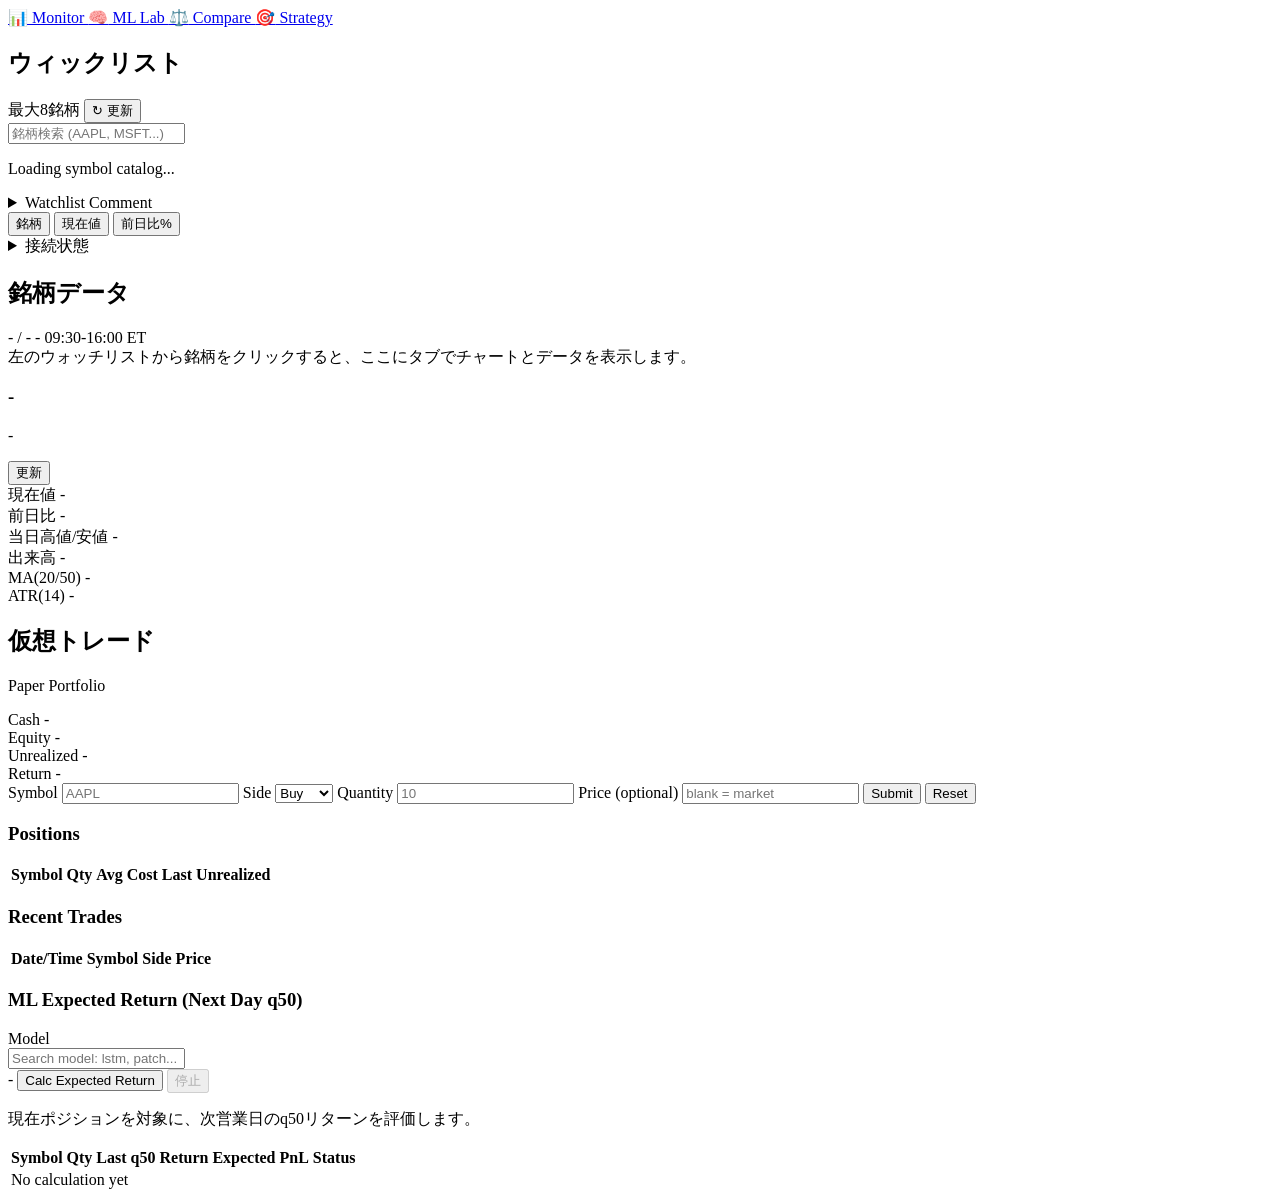
==== app/static/index.html @ d01261a5 "a" ====
<!doctype html>
<html lang="ja">

<head>
  <meta charset="UTF-8" />
  <meta name="viewport" content="width=device-width, initial-scale=1.0" />
  <title>Market Data Analyzer</title>
  <link rel="preconnect" href="https://fonts.googleapis.com" />
  <link rel="preconnect" href="https://fonts.gstatic.com" crossorigin />
  <link rel="stylesheet" href="/static/styles.css?v=20260219a" />
</head>

<body class="monitor-page terminal-page">
  <nav class="nav-tabs" aria-label="Main navigation">
    <a href="/" class="nav-tab" data-path="/">
      <span class="nav-tab-icon">📊</span> Monitor
    </a>
    <a href="/ml-lab" class="nav-tab" data-path="/ml-lab">
      <span class="nav-tab-icon">🧠</span> ML Lab
    </a>
    <a href="/compare-lab" class="nav-tab" data-path="/compare-lab">
      <span class="nav-tab-icon">⚖️</span> Compare
    </a>
    <a href="/strategy-lab" class="nav-tab" data-path="/strategy-lab">
      <span class="nav-tab-icon">🎯</span> Strategy
    </a>
  </nav>

  <main class="terminal-layout">
    <section class="terminal-pane watch-pane" aria-label="ウィックリスト">
      <header class="pane-head">
        <h1>ウィックリスト</h1>
        <span class="pane-sub">最大8銘柄</span>
        <button id="watchlist-refresh" type="button" class="minor-action watchlist-refresh-btn"
          title="株価と前日比を最新データで更新">↻ 更新</button>
      </header>

      <div id="symbol-search-area" class="terminal-search">
        <input id="symbol-search" name="symbol-search" type="text" autocomplete="off"
          placeholder="銘柄検索 (AAPL, MSFT...)" />
        <div id="symbol-dropdown" class="symbol-dropdown hidden"></div>
      </div>
      <p id="catalog-meta" class="hint">Loading symbol catalog...</p>
      <p id="selection-error" class="hint error"></p>

      <details id="watch-llm-panel" class="watch-llm-panel" aria-label="ウォッチリスト短評">
        <summary class="watch-llm-summary">
          <span class="watch-llm-title">Watchlist Comment</span>
        </summary>
        <div class="watch-llm-head">
          <button id="watch-llm-refresh" type="button" class="minor-action watch-llm-refresh" title="コメントを再生成">↻ 再生成</button>
        </div>
        <p id="watch-llm-text" class="watch-llm-text">2銘柄以上でコメントを表示します。</p>
        <p id="watch-llm-meta" class="watch-llm-meta">モデル: -</p>
      </details>

      <div id="watchlist-head" class="watchlist-head" aria-label="ウィックリスト列ヘッダー">
        <button type="button" class="watch-sort-btn watch-sort-symbol" data-sort-key="symbol">銘柄</button>
        <button type="button" class="watch-sort-btn" data-sort-key="price">現在値</button>
        <button type="button" class="watch-sort-btn" data-sort-key="changePct">前日比%</button>
        <span class="watch-col-label watch-col-action" aria-hidden="true"></span>
      </div>

      <div id="watchlist" class="watchlist" role="list"></div>

      <details class="technical-panel">
        <summary class="minor-action technical-toggle">接続状態</summary>
        <div class="status-row terminal-status-row">
          <div><span class="label">Mode</span> <span id="mode">-</span></div>
          <div><span class="label">WS</span> <span id="ws-state">-</span></div>
          <div><span class="label">Fallback</span> <span id="fallback-interval">-</span></div>
          <div><span class="label">Credits</span> <span id="credits-left">-</span></div>
          <div><span class="label">Updated</span> <span id="credits-updated">-</span></div>
        </div>
        <div class="minor-tools-body technical-actions">
          <button id="refresh-catalog" type="button" class="minor-action">Refresh Symbols</button>
          <button id="refresh-credits" type="button" class="minor-action">Refresh Credits</button>
        </div>
      </details>
    </section>

    <section class="terminal-pane center-pane" aria-label="銘柄データ">
      <header class="pane-head center-head">
        <h2>銘柄データ</h2>
        <div class="market-time-inline">
          <span id="clock-jst">-</span>
          <span> / </span>
          <span id="clock-et">-</span>
          <span id="market-open-state" class="market-state">-</span>
          <span id="market-hours-et" class="market-hours-inline">09:30-16:00 ET</span>
        </div>
      </header>

      <div id="symbol-tabs" class="symbol-tabs" role="tablist" aria-label="Opened symbols"></div>

      <article id="tab-empty" class="tab-empty">
        左のウォッチリストから銘柄をクリックすると、ここにタブでチャートとデータを表示します。
      </article>

      <article id="symbol-panel" class="symbol-panel hidden">
        <div class="symbol-panel-head">
          <div>
            <h3 id="panel-symbol">-</h3>
            <p id="panel-updated" class="hint">-</p>
          </div>
          <button id="panel-refresh" type="button" class="minor-action">更新</button>
        </div>

        <div id="chart-wrap" class="chart-wrap"></div>

        <div class="symbol-kpi-grid">
          <div class="kpi-item">
            <span class="label">現在値</span>
            <span id="kpi-price">-</span>
          </div>
          <div class="kpi-item">
            <span class="label">前日比</span>
            <span id="kpi-change">-</span>
          </div>
          <div class="kpi-item">
            <span class="label">当日高値/安値</span>
            <span id="kpi-range">-</span>
          </div>
          <div class="kpi-item">
            <span class="label">出来高</span>
            <span id="kpi-volume">-</span>
          </div>
          <div class="kpi-item">
            <span class="label">MA(20/50)</span>
            <span id="kpi-ma">-</span>
          </div>
          <div class="kpi-item">
            <span class="label">ATR(14)</span>
            <span id="kpi-atr">-</span>
          </div>
        </div>
      </article>
    </section>

    <div class="trade-column">
      <section class="terminal-pane trade-pane" aria-label="仮想トレード">
      <header class="pane-head">
        <h2>仮想トレード</h2>
        <p class="pane-sub">Paper Portfolio</p>
      </header>

      <div class="portfolio-metrics terminal-portfolio-metrics">
        <div class="status-box">
          <span class="label">Cash</span>
          <span id="pf-cash">-</span>
        </div>
        <div class="status-box">
          <span class="label">Equity</span>
          <span id="pf-equity">-</span>
        </div>
        <div class="status-box">
          <span class="label">Unrealized</span>
          <span id="pf-unrealized-pnl">-</span>
        </div>
        <div class="status-box">
          <span class="label">Return</span>
          <span id="pf-return">-</span>
        </div>
      </div>

      <form id="pf-trade-form" class="portfolio-trade-form terminal-trade-form">
        <label for="pf-symbol">Symbol</label>
        <input id="pf-symbol" name="symbol" type="text" placeholder="AAPL" maxlength="15" required />
        <label for="pf-side">Side</label>
        <select id="pf-side" name="side">
          <option value="buy">Buy</option>
          <option value="sell">Sell</option>
          <option value="short">Short</option>
          <option value="cover">Cover</option>
        </select>
        <label for="pf-quantity">Quantity</label>
        <input id="pf-quantity" name="quantity" type="number" min="0.0001" step="0.0001" placeholder="10" required />
        <label for="pf-price">Price (optional)</label>
        <input id="pf-price" name="price" type="number" min="0.0001" step="0.0001" placeholder="blank = market" />
        <button id="pf-submit" type="submit">Submit</button>
        <button id="pf-reset" type="button" class="danger-action">Reset</button>
      </form>
      <p id="pf-message" class="hint"></p>

      <div class="portfolio-table compact-table">
        <h3>Positions</h3>
        <div class="table-wrap">
          <table>
            <thead>
              <tr>
                <th>Symbol</th>
                <th>Qty</th>
                <th>Avg Cost</th>
                <th>Last</th>
                <th>Unrealized</th>
              </tr>
            </thead>
            <tbody id="pf-positions-body"></tbody>
          </table>
        </div>
      </div>

      <div class="portfolio-table compact-table">
        <h3>Recent Trades</h3>
        <div class="table-wrap">
          <table>
            <thead>
              <tr>
                <th>Date/Time</th>
                <th>Symbol</th>
                <th>Side</th>
                <th>Price</th>
              </tr>
            </thead>
            <tbody id="pf-trades-body"></tbody>
          </table>
        </div>
      </div>

      <section class="portfolio-table compact-table pf-ml-estimator" aria-label="ML期待リターン">
        <h3>ML Expected Return (Next Day q50)</h3>
        <div class="pf-ml-controls">
          <label for="pf-ml-model-search">Model</label>
          <div id="pf-ml-model-search-area" class="symbol-search-area">
            <input id="pf-ml-model-search" type="text" placeholder="Search model: lstm, patch..." autocomplete="off" />
            <div id="pf-ml-model-dropdown" class="symbol-dropdown hidden"></div>
          </div>
          <div class="row pf-ml-actions">
            <span id="pf-ml-model-pill" class="pill">-</span>
            <button id="pf-ml-run" type="button">Calc Expected Return</button>
            <button id="pf-ml-cancel" type="button" class="danger-action" disabled>停止</button>
          </div>
          <p id="pf-ml-status" class="hint">現在ポジションを対象に、次営業日のq50リターンを評価します。</p>
          <p id="pf-ml-summary" class="hint"></p>
        </div>
        <div class="table-wrap">
          <table>
            <thead>
              <tr>
                <th>Symbol</th>
                <th>Qty</th>
                <th>Last</th>
                <th>q50 Return</th>
                <th>Expected PnL</th>
                <th>Status</th>
              </tr>
            </thead>
            <tbody id="pf-ml-results-body">
              <tr>
                <td colspan="6" class="pf-empty">No calculation yet</td>
              </tr>
            </tbody>
          </table>
        </div>
      </section>
      </section>
    </div>
  </main>

  <script src="/static/app.terminal.js?v=20260219i" defer></script>
  <script src="/static/page_menu.20260211b.js?v=20260213i" defer></script>
</body>

</html>
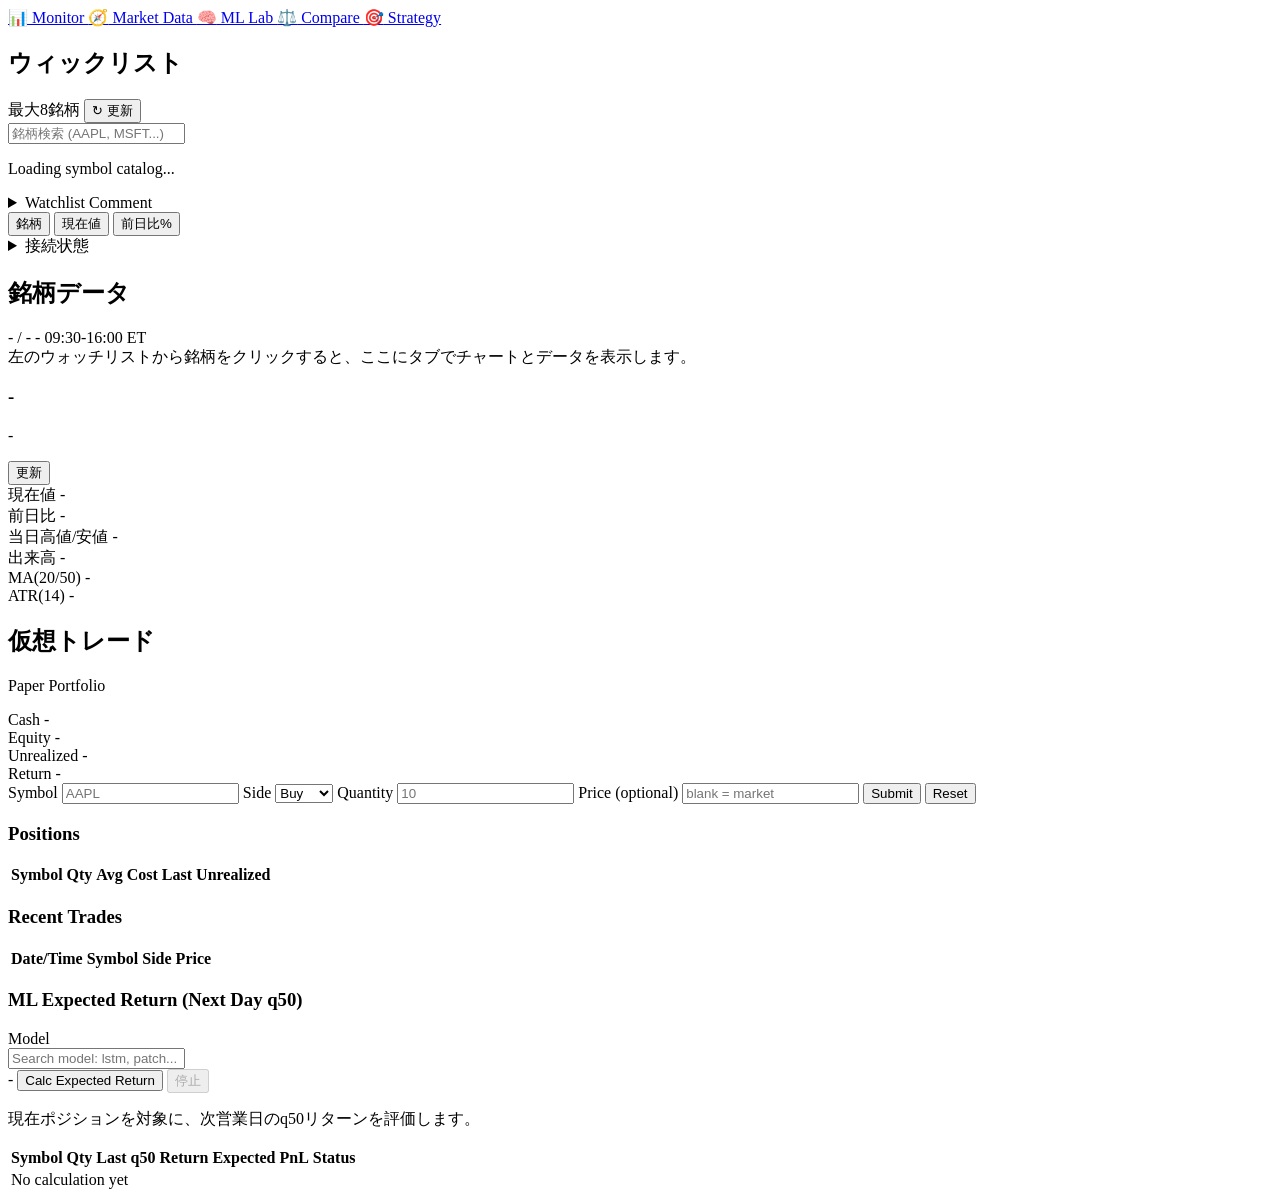
==== commit 1c846cac: "Add free market data lab page" ====
--- a/app/static/index.html
+++ b/app/static/index.html
@@ -14,6 +14,9 @@
   <nav class="nav-tabs" aria-label="Main navigation">
     <a href="/" class="nav-tab" data-path="/">
       <span class="nav-tab-icon">📊</span> Monitor
+    </a>
+    <a href="/market-data-lab" class="nav-tab" data-path="/market-data-lab">
+      <span class="nav-tab-icon">🧭</span> Market Data
     </a>
     <a href="/ml-lab" class="nav-tab" data-path="/ml-lab">
       <span class="nav-tab-icon">🧠</span> ML Lab
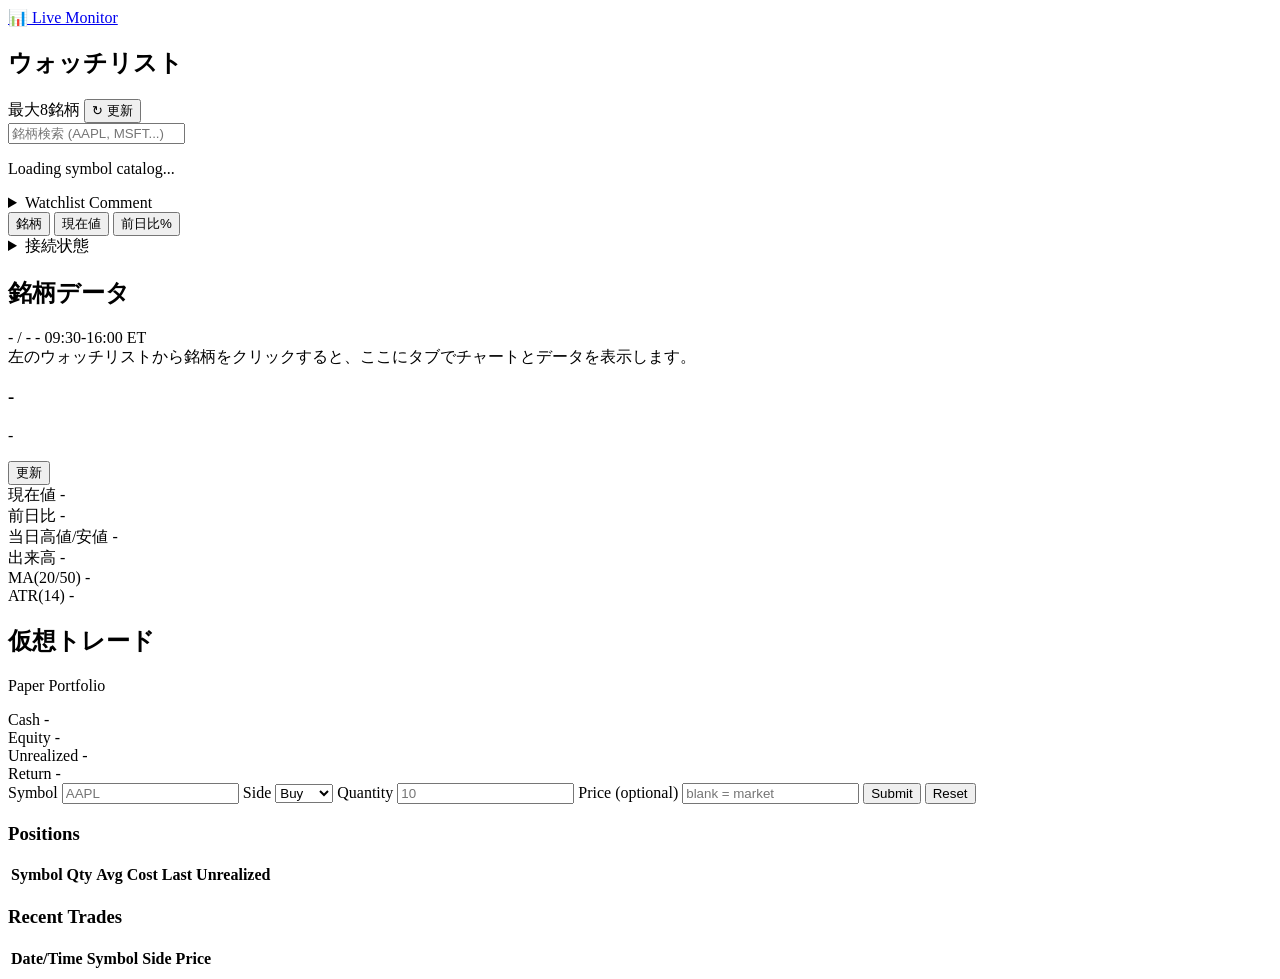
==== commit de7d7619: "Keep live monitor with paper portfolio" ====
--- a/app/static/index.html
+++ b/app/static/index.html
@@ -4,7 +4,7 @@
 <head>
   <meta charset="UTF-8" />
   <meta name="viewport" content="width=device-width, initial-scale=1.0" />
-  <title>Market Data Analyzer</title>
+  <title>Live Monitor</title>
   <link rel="preconnect" href="https://fonts.googleapis.com" />
   <link rel="preconnect" href="https://fonts.gstatic.com" crossorigin />
   <link rel="stylesheet" href="/static/styles.css?v=20260219a" />
@@ -12,27 +12,15 @@
 
 <body class="monitor-page terminal-page">
   <nav class="nav-tabs" aria-label="Main navigation">
-    <a href="/" class="nav-tab" data-path="/">
-      <span class="nav-tab-icon">📊</span> Monitor
-    </a>
-    <a href="/market-data-lab" class="nav-tab" data-path="/market-data-lab">
-      <span class="nav-tab-icon">🧭</span> Market Data
-    </a>
-    <a href="/ml-lab" class="nav-tab" data-path="/ml-lab">
-      <span class="nav-tab-icon">🧠</span> ML Lab
-    </a>
-    <a href="/compare-lab" class="nav-tab" data-path="/compare-lab">
-      <span class="nav-tab-icon">⚖️</span> Compare
-    </a>
-    <a href="/strategy-lab" class="nav-tab" data-path="/strategy-lab">
-      <span class="nav-tab-icon">🎯</span> Strategy
+    <a href="/" class="nav-tab active" data-path="/">
+      <span class="nav-tab-icon">📊</span> Live Monitor
     </a>
   </nav>
 
   <main class="terminal-layout">
-    <section class="terminal-pane watch-pane" aria-label="ウィックリスト">
+    <section class="terminal-pane watch-pane" aria-label="ウォッチリスト">
       <header class="pane-head">
-        <h1>ウィックリスト</h1>
+        <h1>ウォッチリスト</h1>
         <span class="pane-sub">最大8銘柄</span>
         <button id="watchlist-refresh" type="button" class="minor-action watchlist-refresh-btn"
           title="株価と前日比を最新データで更新">↻ 更新</button>
@@ -57,7 +45,7 @@
         <p id="watch-llm-meta" class="watch-llm-meta">モデル: -</p>
       </details>
 
-      <div id="watchlist-head" class="watchlist-head" aria-label="ウィックリスト列ヘッダー">
+      <div id="watchlist-head" class="watchlist-head" aria-label="ウォッチリスト列ヘッダー">
         <button type="button" class="watch-sort-btn watch-sort-symbol" data-sort-key="symbol">銘柄</button>
         <button type="button" class="watch-sort-btn" data-sort-key="price">現在値</button>
         <button type="button" class="watch-sort-btn" data-sort-key="changePct">前日比%</button>
@@ -142,126 +130,88 @@
 
     <div class="trade-column">
       <section class="terminal-pane trade-pane" aria-label="仮想トレード">
-      <header class="pane-head">
-        <h2>仮想トレード</h2>
-        <p class="pane-sub">Paper Portfolio</p>
-      </header>
-
-      <div class="portfolio-metrics terminal-portfolio-metrics">
-        <div class="status-box">
-          <span class="label">Cash</span>
-          <span id="pf-cash">-</span>
-        </div>
-        <div class="status-box">
-          <span class="label">Equity</span>
-          <span id="pf-equity">-</span>
-        </div>
-        <div class="status-box">
-          <span class="label">Unrealized</span>
-          <span id="pf-unrealized-pnl">-</span>
-        </div>
-        <div class="status-box">
-          <span class="label">Return</span>
-          <span id="pf-return">-</span>
-        </div>
-      </div>
-
-      <form id="pf-trade-form" class="portfolio-trade-form terminal-trade-form">
-        <label for="pf-symbol">Symbol</label>
-        <input id="pf-symbol" name="symbol" type="text" placeholder="AAPL" maxlength="15" required />
-        <label for="pf-side">Side</label>
-        <select id="pf-side" name="side">
-          <option value="buy">Buy</option>
-          <option value="sell">Sell</option>
-          <option value="short">Short</option>
-          <option value="cover">Cover</option>
-        </select>
-        <label for="pf-quantity">Quantity</label>
-        <input id="pf-quantity" name="quantity" type="number" min="0.0001" step="0.0001" placeholder="10" required />
-        <label for="pf-price">Price (optional)</label>
-        <input id="pf-price" name="price" type="number" min="0.0001" step="0.0001" placeholder="blank = market" />
-        <button id="pf-submit" type="submit">Submit</button>
-        <button id="pf-reset" type="button" class="danger-action">Reset</button>
-      </form>
-      <p id="pf-message" class="hint"></p>
-
-      <div class="portfolio-table compact-table">
-        <h3>Positions</h3>
-        <div class="table-wrap">
-          <table>
-            <thead>
-              <tr>
-                <th>Symbol</th>
-                <th>Qty</th>
-                <th>Avg Cost</th>
-                <th>Last</th>
-                <th>Unrealized</th>
-              </tr>
-            </thead>
-            <tbody id="pf-positions-body"></tbody>
-          </table>
-        </div>
-      </div>
-
-      <div class="portfolio-table compact-table">
-        <h3>Recent Trades</h3>
-        <div class="table-wrap">
-          <table>
-            <thead>
-              <tr>
-                <th>Date/Time</th>
-                <th>Symbol</th>
-                <th>Side</th>
-                <th>Price</th>
-              </tr>
-            </thead>
-            <tbody id="pf-trades-body"></tbody>
-          </table>
-        </div>
-      </div>
-
-      <section class="portfolio-table compact-table pf-ml-estimator" aria-label="ML期待リターン">
-        <h3>ML Expected Return (Next Day q50)</h3>
-        <div class="pf-ml-controls">
-          <label for="pf-ml-model-search">Model</label>
-          <div id="pf-ml-model-search-area" class="symbol-search-area">
-            <input id="pf-ml-model-search" type="text" placeholder="Search model: lstm, patch..." autocomplete="off" />
-            <div id="pf-ml-model-dropdown" class="symbol-dropdown hidden"></div>
-          </div>
-          <div class="row pf-ml-actions">
-            <span id="pf-ml-model-pill" class="pill">-</span>
-            <button id="pf-ml-run" type="button">Calc Expected Return</button>
-            <button id="pf-ml-cancel" type="button" class="danger-action" disabled>停止</button>
-          </div>
-          <p id="pf-ml-status" class="hint">現在ポジションを対象に、次営業日のq50リターンを評価します。</p>
-          <p id="pf-ml-summary" class="hint"></p>
-        </div>
-        <div class="table-wrap">
-          <table>
-            <thead>
-              <tr>
-                <th>Symbol</th>
-                <th>Qty</th>
-                <th>Last</th>
-                <th>q50 Return</th>
-                <th>Expected PnL</th>
-                <th>Status</th>
-              </tr>
-            </thead>
-            <tbody id="pf-ml-results-body">
-              <tr>
-                <td colspan="6" class="pf-empty">No calculation yet</td>
-              </tr>
-            </tbody>
-          </table>
-        </div>
-      </section>
+        <header class="pane-head">
+          <h2>仮想トレード</h2>
+          <p class="pane-sub">Paper Portfolio</p>
+        </header>
+
+        <div class="portfolio-metrics terminal-portfolio-metrics">
+          <div class="status-box">
+            <span class="label">Cash</span>
+            <span id="pf-cash">-</span>
+          </div>
+          <div class="status-box">
+            <span class="label">Equity</span>
+            <span id="pf-equity">-</span>
+          </div>
+          <div class="status-box">
+            <span class="label">Unrealized</span>
+            <span id="pf-unrealized-pnl">-</span>
+          </div>
+          <div class="status-box">
+            <span class="label">Return</span>
+            <span id="pf-return">-</span>
+          </div>
+        </div>
+
+        <form id="pf-trade-form" class="portfolio-trade-form terminal-trade-form">
+          <label for="pf-symbol">Symbol</label>
+          <input id="pf-symbol" name="symbol" type="text" placeholder="AAPL" maxlength="15" required />
+          <label for="pf-side">Side</label>
+          <select id="pf-side" name="side">
+            <option value="buy">Buy</option>
+            <option value="sell">Sell</option>
+            <option value="short">Short</option>
+            <option value="cover">Cover</option>
+          </select>
+          <label for="pf-quantity">Quantity</label>
+          <input id="pf-quantity" name="quantity" type="number" min="0.0001" step="0.0001" placeholder="10" required />
+          <label for="pf-price">Price (optional)</label>
+          <input id="pf-price" name="price" type="number" min="0.0001" step="0.0001" placeholder="blank = market" />
+          <button id="pf-submit" type="submit">Submit</button>
+          <button id="pf-reset" type="button" class="danger-action">Reset</button>
+        </form>
+        <p id="pf-message" class="hint"></p>
+
+        <div class="portfolio-table compact-table">
+          <h3>Positions</h3>
+          <div class="table-wrap">
+            <table>
+              <thead>
+                <tr>
+                  <th>Symbol</th>
+                  <th>Qty</th>
+                  <th>Avg Cost</th>
+                  <th>Last</th>
+                  <th>Unrealized</th>
+                </tr>
+              </thead>
+              <tbody id="pf-positions-body"></tbody>
+            </table>
+          </div>
+        </div>
+
+        <div class="portfolio-table compact-table">
+          <h3>Recent Trades</h3>
+          <div class="table-wrap">
+            <table>
+              <thead>
+                <tr>
+                  <th>Date/Time</th>
+                  <th>Symbol</th>
+                  <th>Side</th>
+                  <th>Price</th>
+                </tr>
+              </thead>
+              <tbody id="pf-trades-body"></tbody>
+            </table>
+          </div>
+        </div>
       </section>
     </div>
   </main>
 
   <script src="/static/app.terminal.js?v=20260219i" defer></script>
-  <script src="/static/page_menu.20260211b.js?v=20260213i" defer></script>
 </body>
 
 </html>
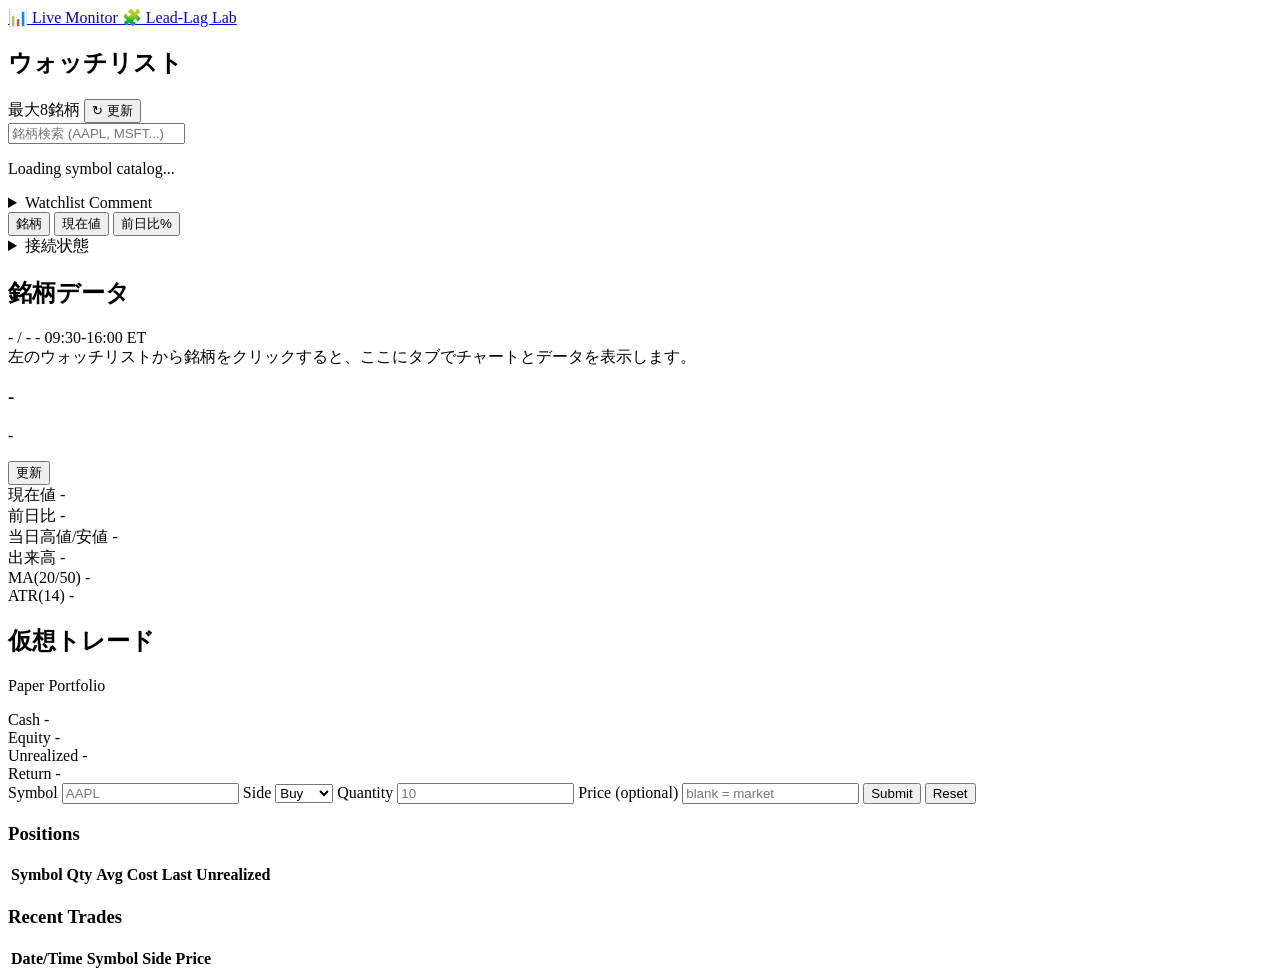
==== commit 0fe4bd1d: "Add lead-lag PCA lab and API" ====
--- a/app/static/index.html
+++ b/app/static/index.html
@@ -14,6 +14,9 @@
   <nav class="nav-tabs" aria-label="Main navigation">
     <a href="/" class="nav-tab active" data-path="/">
       <span class="nav-tab-icon">📊</span> Live Monitor
+    </a>
+    <a href="/leadlag-lab" class="nav-tab" data-path="/leadlag-lab">
+      <span class="nav-tab-icon">🧩</span> Lead-Lag Lab
     </a>
   </nav>
 
@@ -212,6 +215,7 @@
   </main>
 
   <script src="/static/app.terminal.js?v=20260219i" defer></script>
+  <script src="/static/page_menu.js?v=20260321a" defer></script>
 </body>
 
 </html>
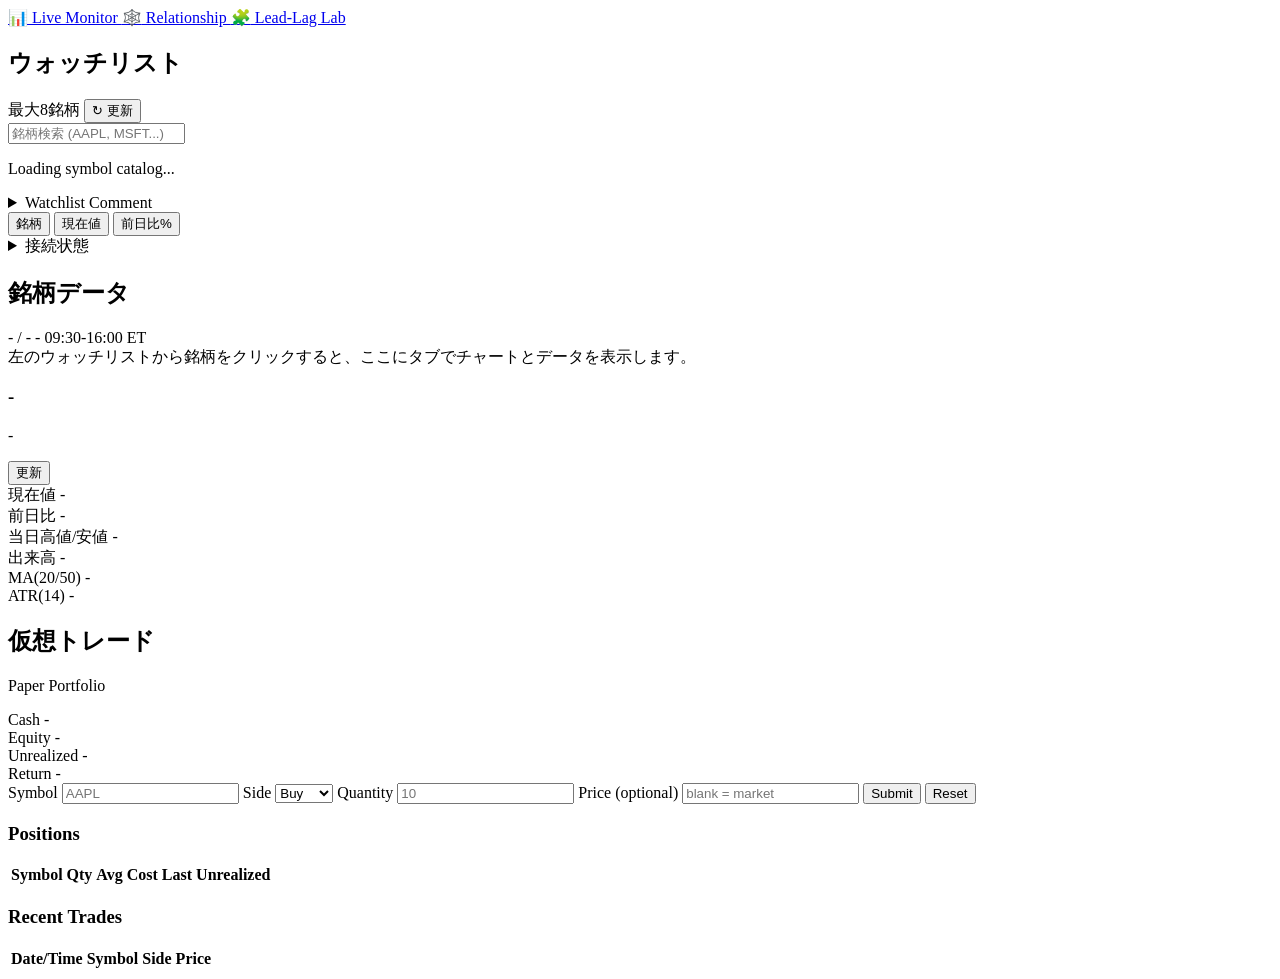
==== commit c6b85ca9: "Add relationship lab for multi-symbol analysis" ====
--- a/app/static/index.html
+++ b/app/static/index.html
@@ -14,6 +14,9 @@
   <nav class="nav-tabs" aria-label="Main navigation">
     <a href="/" class="nav-tab active" data-path="/">
       <span class="nav-tab-icon">📊</span> Live Monitor
+    </a>
+    <a href="/relationship-lab" class="nav-tab" data-path="/relationship-lab">
+      <span class="nav-tab-icon">🕸️</span> Relationship
     </a>
     <a href="/leadlag-lab" class="nav-tab" data-path="/leadlag-lab">
       <span class="nav-tab-icon">🧩</span> Lead-Lag Lab
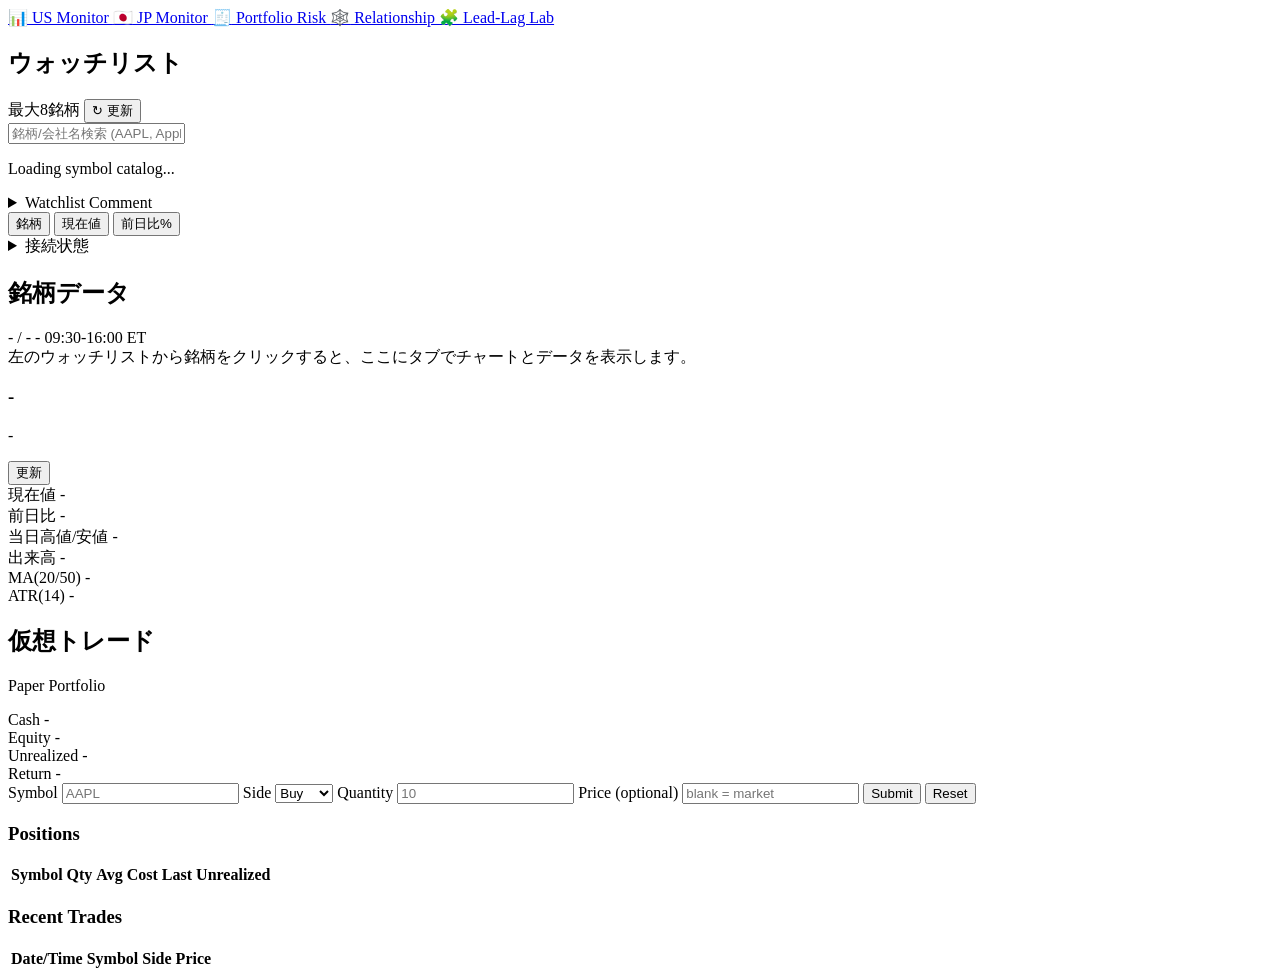
==== commit d7c6af27: "a" ====
--- a/app/static/index.html
+++ b/app/static/index.html
@@ -4,7 +4,7 @@
 <head>
   <meta charset="UTF-8" />
   <meta name="viewport" content="width=device-width, initial-scale=1.0" />
-  <title>Live Monitor</title>
+  <title>US Monitor</title>
   <link rel="preconnect" href="https://fonts.googleapis.com" />
   <link rel="preconnect" href="https://fonts.gstatic.com" crossorigin />
   <link rel="stylesheet" href="/static/styles.css?v=20260219a" />
@@ -13,7 +13,13 @@
 <body class="monitor-page terminal-page">
   <nav class="nav-tabs" aria-label="Main navigation">
     <a href="/" class="nav-tab active" data-path="/">
-      <span class="nav-tab-icon">📊</span> Live Monitor
+      <span class="nav-tab-icon">📊</span> US Monitor
+    </a>
+    <a href="/jp-monitor" class="nav-tab" data-path="/jp-monitor">
+      <span class="nav-tab-icon">🇯🇵</span> JP Monitor
+    </a>
+    <a href="/portfolio-analysis" class="nav-tab" data-path="/portfolio-analysis">
+      <span class="nav-tab-icon">🧾</span> Portfolio Risk
     </a>
     <a href="/relationship-lab" class="nav-tab" data-path="/relationship-lab">
       <span class="nav-tab-icon">🕸️</span> Relationship
@@ -34,7 +40,7 @@
 
       <div id="symbol-search-area" class="terminal-search">
         <input id="symbol-search" name="symbol-search" type="text" autocomplete="off"
-          placeholder="銘柄検索 (AAPL, MSFT...)" />
+          placeholder="銘柄/会社名検索 (AAPL, Apple, Microsoft...)" />
         <div id="symbol-dropdown" class="symbol-dropdown hidden"></div>
       </div>
       <p id="catalog-meta" class="hint">Loading symbol catalog...</p>
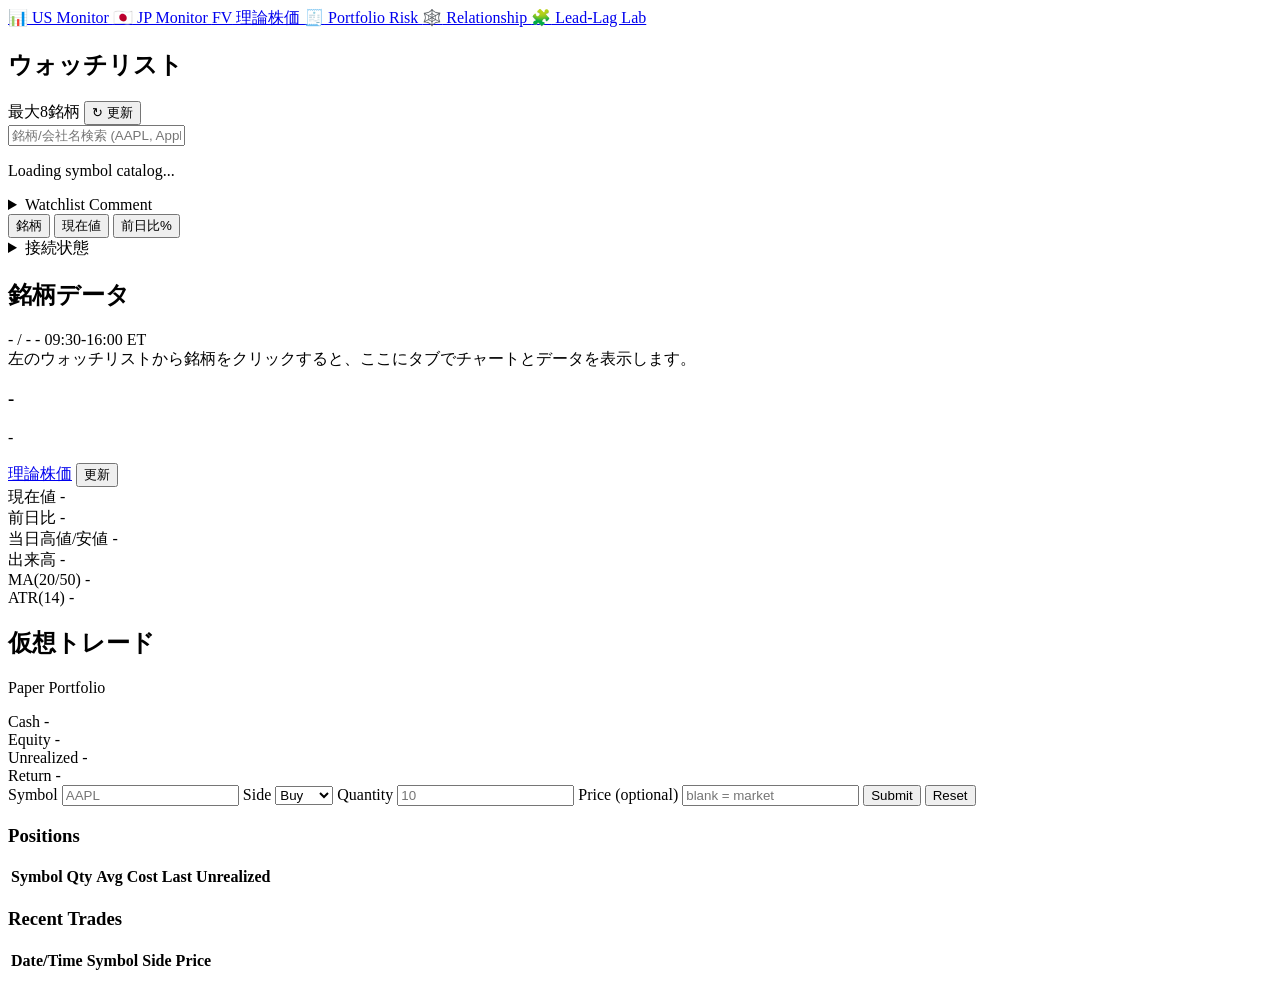
==== commit a9e3dc89: "a" ====
--- a/app/static/index.html
+++ b/app/static/index.html
@@ -17,6 +17,9 @@
     </a>
     <a href="/jp-monitor" class="nav-tab" data-path="/jp-monitor">
       <span class="nav-tab-icon">🇯🇵</span> JP Monitor
+    </a>
+    <a href="/valuation" class="nav-tab" data-path="/valuation">
+      <span class="nav-tab-icon">FV</span> 理論株価
     </a>
     <a href="/portfolio-analysis" class="nav-tab" data-path="/portfolio-analysis">
       <span class="nav-tab-icon">🧾</span> Portfolio Risk
@@ -106,7 +109,10 @@
             <h3 id="panel-symbol">-</h3>
             <p id="panel-updated" class="hint">-</p>
           </div>
-          <button id="panel-refresh" type="button" class="minor-action">更新</button>
+          <div class="panel-actions">
+            <a id="panel-valuation-link" class="minor-action panel-valuation-link" href="/valuation">理論株価</a>
+            <button id="panel-refresh" type="button" class="minor-action">更新</button>
+          </div>
         </div>
 
         <div id="chart-wrap" class="chart-wrap"></div>
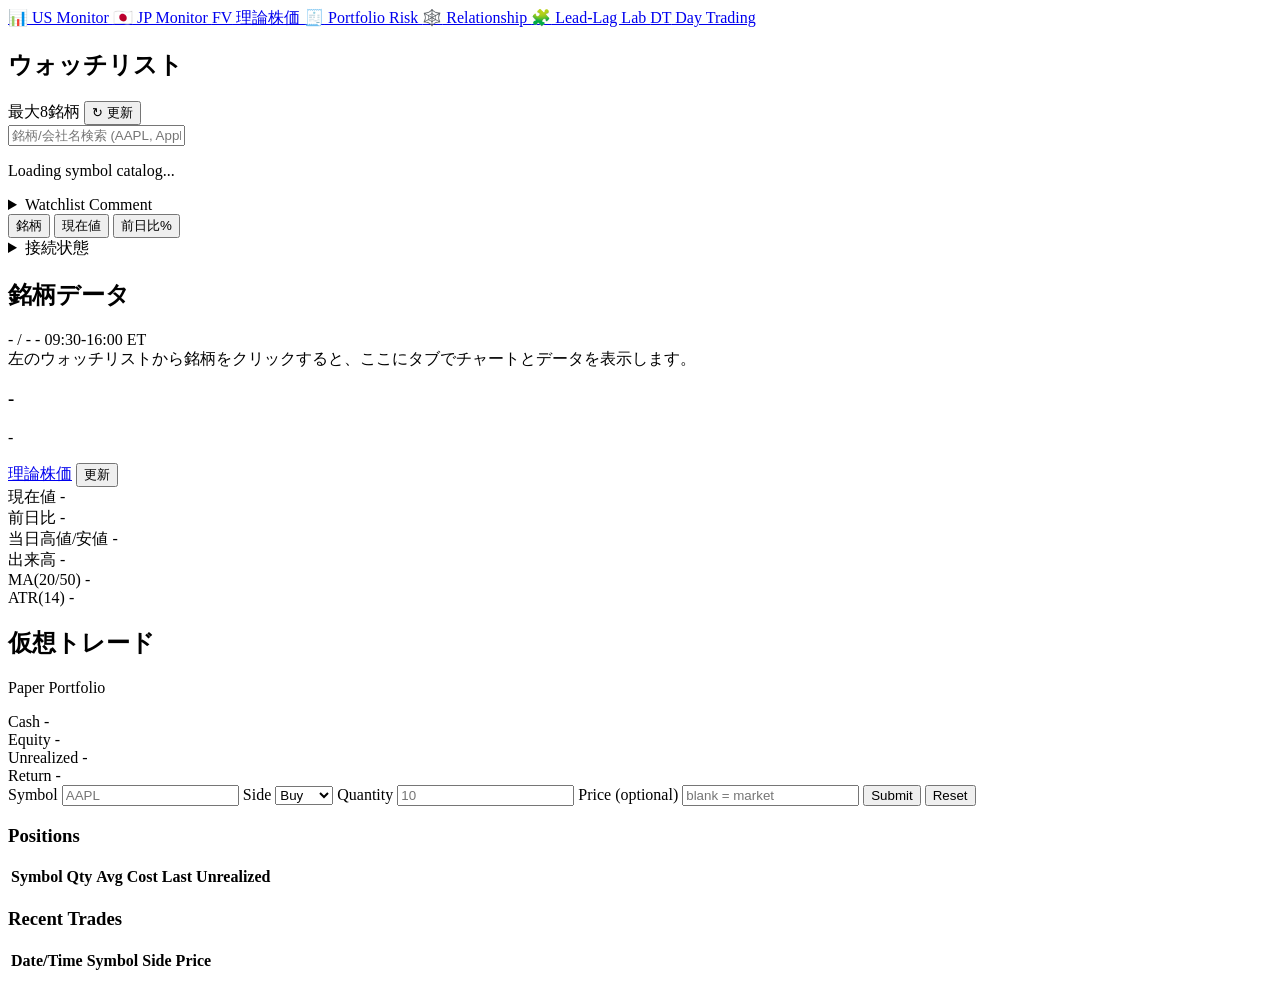
==== commit 4d2b724c: "a" ====
--- a/app/static/index.html
+++ b/app/static/index.html
@@ -29,6 +29,9 @@
     </a>
     <a href="/leadlag-lab" class="nav-tab" data-path="/leadlag-lab">
       <span class="nav-tab-icon">🧩</span> Lead-Lag Lab
+    </a>
+    <a href="/day-trading-game" class="nav-tab" data-path="/day-trading-game">
+      <span class="nav-tab-icon">DT</span> Day Trading
     </a>
   </nav>
 
